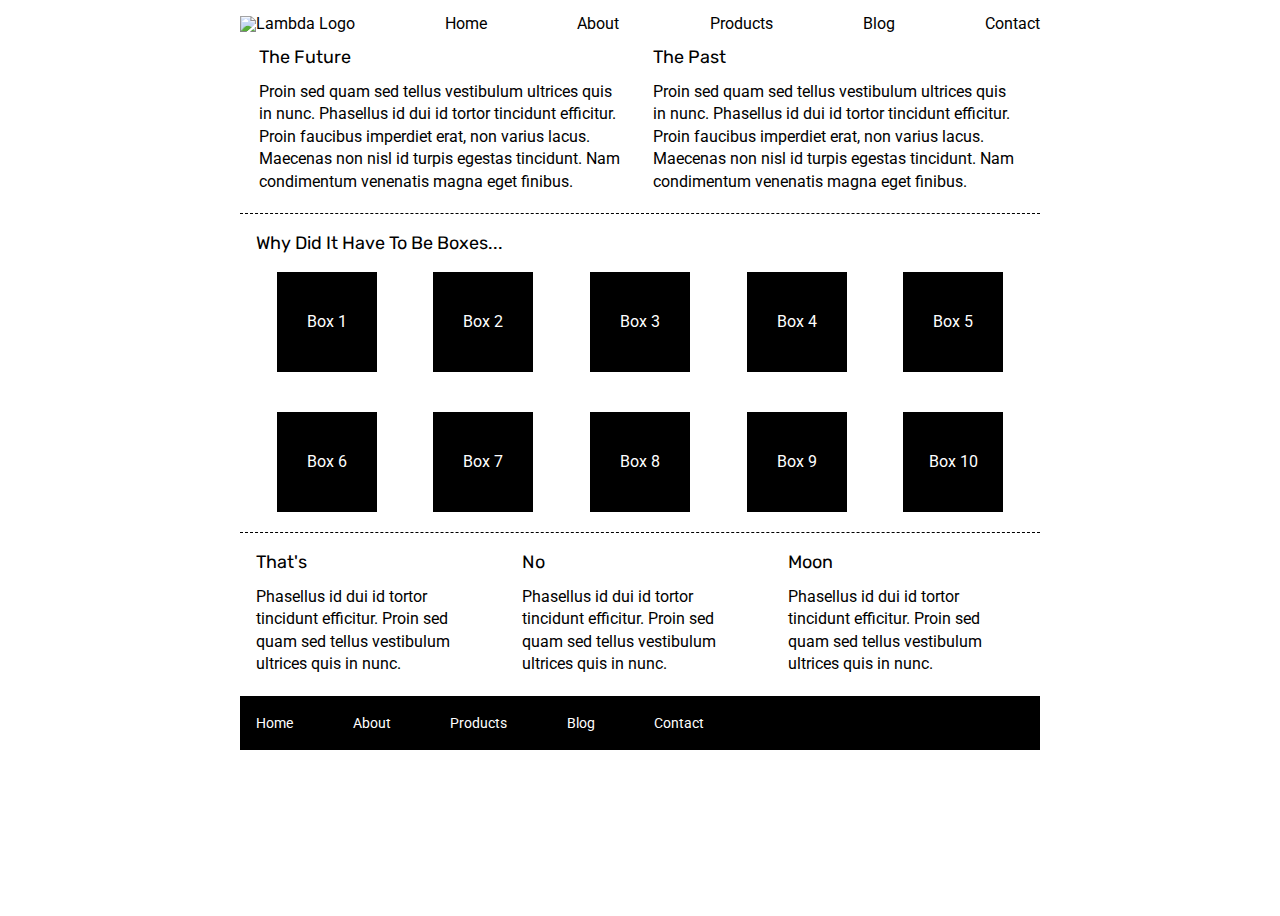
==== index.html @ 313d9896 "navbar added" ====
<!DOCTYPE html>

<html lang="en">
  <head>
    <meta charset="utf-8" />

    <title>Sprint Challenge - Home</title>

    <link
      href="https://fonts.googleapis.com/css?family=Roboto|Rubik"
      rel="stylesheet"
    />
    <link rel="stylesheet" href="css/index.css" />
  </head>

  <body>
    <div class="container">
      <!-- nav bar -->
      <nav>
        <ul class="navbar">
          <li>
            <img src="img/lambda-black.png" alt="Lambda Logo" class="logo1"
          </li>
          <li><a href="#home">Home</a></li>
          <li><a href="about.html">About</a></li>
          <li><a href="#product">Products</a></li>
          <li><a href="#blog">Blog</a></li>
          <li><a href="#contact">Contact</a></li>
        </ul>
      </nav>
      <!-- end of nav bar -->
      <section class="top-content">
        <div class="text-container">
          <h2>The Future</h2>
          <p>
            Proin sed quam sed tellus vestibulum ultrices quis in nunc.
            Phasellus id dui id tortor tincidunt efficitur. Proin faucibus
            imperdiet erat, non varius lacus. Maecenas non nisl id turpis
            egestas tincidunt. Nam condimentum venenatis magna eget finibus.
          </p>
        </div>
        <div class="text-container">
          <h2>The Past</h2>
          <p>
            Proin sed quam sed tellus vestibulum ultrices quis in nunc.
            Phasellus id dui id tortor tincidunt efficitur. Proin faucibus
            imperdiet erat, non varius lacus. Maecenas non nisl id turpis
            egestas tincidunt. Nam condimentum venenatis magna eget finibus.
          </p>
        </div>
      </section>

      <section class="middle-content">
        <h2>Why Did It Have To Be Boxes...</h2>

        <div class="boxes">
          <div class="box">Box 1</div>
          <div class="box">Box 2</div>
          <div class="box">Box 3</div>
          <div class="box">Box 4</div>
          <div class="box">Box 5</div>
          <div class="box">Box 6</div>
          <div class="box">Box 7</div>
          <div class="box">Box 8</div>
          <div class="box">Box 9</div>
          <div class="box">Box 10</div>
        </div>
      </section>

      <section class="bottom-content">
        <div class="text-container">
          <h2>That's</h2>
          <p>
            Phasellus id dui id tortor tincidunt efficitur. Proin sed quam sed
            tellus vestibulum ultrices quis in nunc.
          </p>
        </div>
        <div class="text-container">
          <h2>No</h2>
          <p>
            Phasellus id dui id tortor tincidunt efficitur. Proin sed quam sed
            tellus vestibulum ultrices quis in nunc.
          </p>
        </div>
        <div class="text-container">
          <h2>Moon</h2>
          <p>
            Phasellus id dui id tortor tincidunt efficitur. Proin sed quam sed
            tellus vestibulum ultrices quis in nunc.
          </p>
        </div>
      </section>

      <footer>
        <nav>
          <a href="#">Home</a>
          <a href="#">About</a>
          <a href="#">Products</a>
          <a href="#">Blog</a>
          <a href="#">Contact</a>
        </nav>
      </footer>
    </div>
    <!-- container -->
  </body>
</html>
---- css/index.css ----
/* http://meyerweb.com/eric/tools/css/reset/ 
   v2.0 | 20110126
   License: none (public domain)
*/

html,
body,
div,
span,
applet,
object,
iframe,
h1,
h2,
h3,
h4,
h5,
h6,
p,
blockquote,
pre,
a,
abbr,
acronym,
address,
big,
cite,
code,
del,
dfn,
em,
img,
ins,
kbd,
q,
s,
samp,
small,
strike,
strong,
sub,
sup,
tt,
var,
b,
u,
i,
center,
dl,
dt,
dd,
ol,
ul,
li,
fieldset,
form,
label,
legend,
table,
caption,
tbody,
tfoot,
thead,
tr,
th,
td,
article,
aside,
canvas,
details,
embed,
figure,
figcaption,
footer,
header,
hgroup,
menu,
nav,
output,
ruby,
section,
summary,
time,
mark,
audio,
video {
  margin: 0;
  padding: 0;
  border: 0;
  font-size: 100%;
  font: inherit;
  vertical-align: baseline;
}
/* HTML5 display-role reset for older browsers */
article,
aside,
details,
figcaption,
figure,
footer,
header,
hgroup,
menu,
nav,
section {
  display: block;
}
body {
  line-height: 1;
}
ol,
ul {
  list-style: none;
}
blockquote,
q {
  quotes: none;
}
blockquote:before,
blockquote:after,
q:before,
q:after {
  content: "";
  content: none;
}
table {
  border-collapse: collapse;
  border-spacing: 0;
}

* {
  box-sizing: border-box;
}

html,
body {
  height: 100%;
  font-family: "Roboto", sans-serif;
}

h1,
h2,
h3,
h4,
h5 {
  font-size: 18px;
  margin-bottom: 15px;
  font-family: "Rubik", sans-serif;
}

p {
  line-height: 1.4;
}

.container {
  width: 800px;
  margin: 0 auto;
}

.top-content {
  display: flex;
  flex-wrap: wrap;
  justify-content: space-evenly;
  margin-bottom: 20px;
  border-bottom: 1px dashed black;
}

.top-content .text-container {
  width: 48%;
  padding: 0 1%;
  padding-bottom: 20px;
}

.middle-content {
  margin-bottom: 20px;
  border-bottom: 1px dashed black;
}

.middle-content h2 {
  padding: 0 2%;
  margin-bottom: 0;
}

.middle-content .boxes {
  display: flex;
  flex-wrap: wrap;
  justify-content: space-evenly;
}

.middle-content .boxes .box {
  width: 12.5%;
  height: 100px;
  background: black;
  margin: 20px 2.5%;
  color: white;
  display: flex;
  align-items: center;
  justify-content: center;
}

.bottom-content {
  display: flex;
  margin: 0 2% 20px;
  justify-content: space-around;
}

.bottom-content .text-container {
  padding-right: 4%;
}

.bottom-content .text-container:last-child {
  padding-right: 0;
}

footer {
  width: 100%;
  background: black;
}

footer nav {
  width: 60%;
  display: flex;
  justify-content: space-between;
  align-items: center;
  padding: 20px 2%;
  font-size: 14px;
}

footer nav a {
  color: white;
  text-decoration: none;
}

/* navbar */
.navbar {
  display: flex;
  align-items: center;
  justify-content: space-between;
  flex-wrap: wrap;
  margin: 2% 0;
}

.navbar li a {
  text-decoration: none;
  color: black;
}

/* end of navbar */
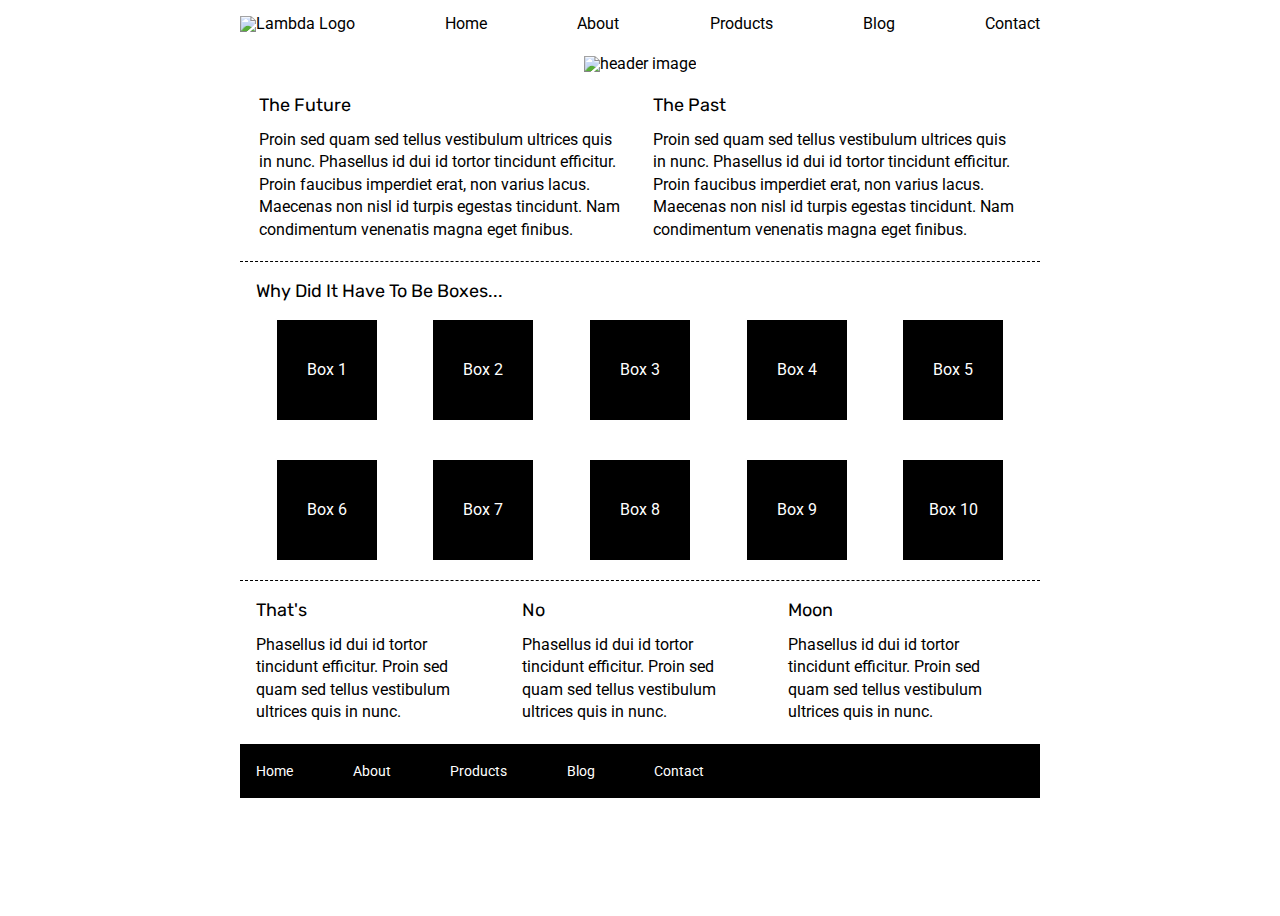
==== commit 40280fee: "banner image added" ====
--- a/index.html
+++ b/index.html
@@ -29,6 +29,12 @@
         </ul>
       </nav>
       <!-- end of nav bar -->
+
+      <!-- banner -->
+      <header id="banner">
+        <img src="img/jumbo.jpg" alt="header image" />
+      </header>
+      <!-- end of banner -->
       <section class="top-content">
         <div class="text-container">
           <h2>The Future</h2>
--- a/css/index.css
+++ b/css/index.css
@@ -246,3 +246,15 @@
 }
 
 /* end of navbar */
+/* banner */
+#banner {
+  background-repeat: no-repeat;
+  background-position: center;
+  background-size: cover;
+  background-attachment: fixed;
+  display: flex;
+  align-items: center;
+  justify-content: center;
+  margin: 3% 0;
+}
+/* end of banner */
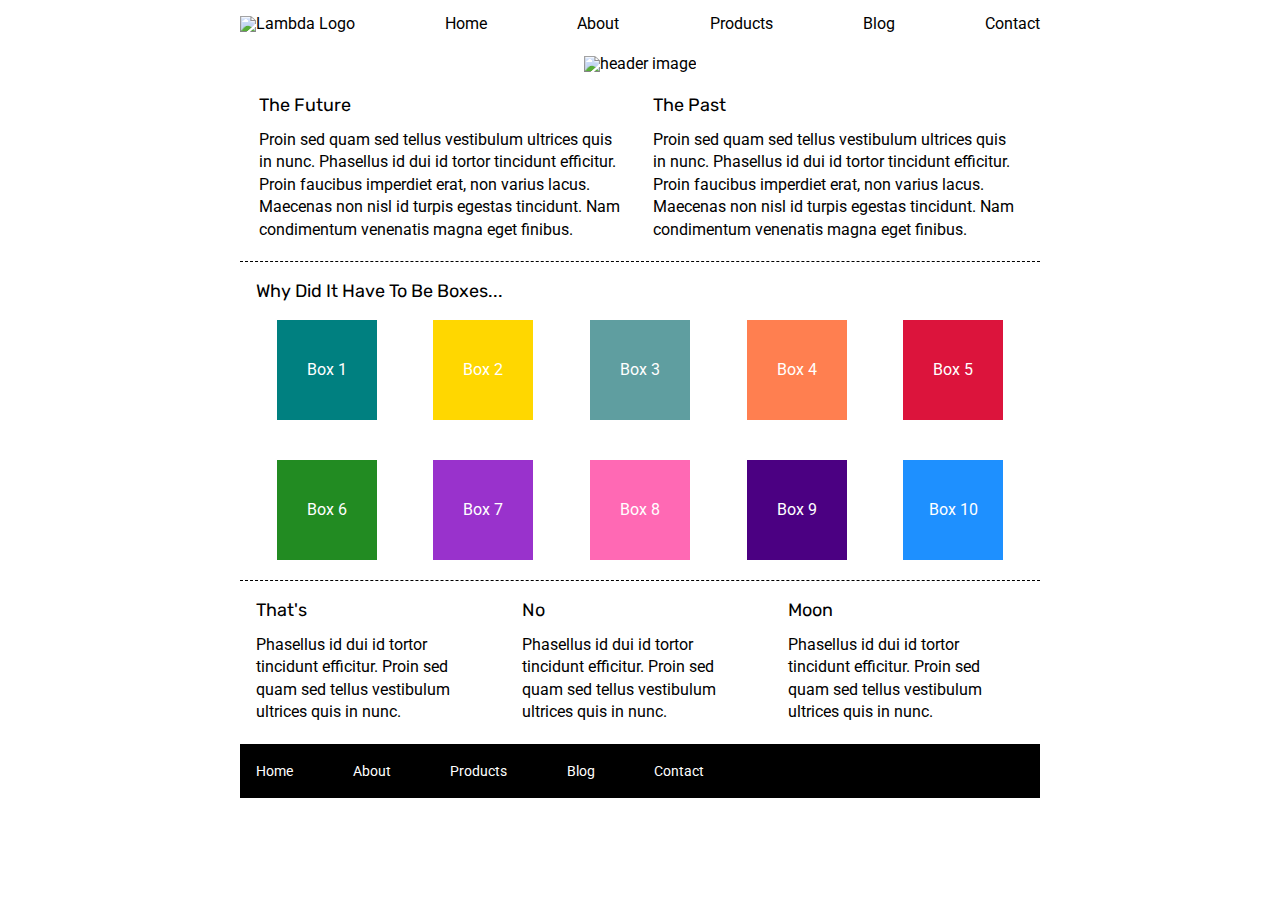
==== commit 0f508f41: "add color to boxes" ====
--- a/index.html
+++ b/index.html
@@ -59,7 +59,7 @@
       <section class="middle-content">
         <h2>Why Did It Have To Be Boxes...</h2>
 
-        <div class="boxes">
+        <!-- <div class="boxes">
           <div class="box">Box 1</div>
           <div class="box">Box 2</div>
           <div class="box">Box 3</div>
@@ -70,7 +70,19 @@
           <div class="box">Box 8</div>
           <div class="box">Box 9</div>
           <div class="box">Box 10</div>
-        </div>
+        </div> -->
+        <div class="boxes">
+            <div class="box1">Box 1</div>
+            <div class="box2">Box 2</div>
+            <div class="box3">Box 3</div>
+            <div class="box4">Box 4</div>
+            <div class="box5">Box 5</div>
+            <div class="box6">Box 6</div>
+            <div class="box7">Box 7</div>
+            <div class="box8">Box 8</div>
+            <div class="box9">Box 9</div>
+            <div class="box10">Box 10</div>
+
       </section>
 
       <section class="bottom-content">
--- a/css/index.css
+++ b/css/index.css
@@ -187,7 +187,7 @@
   justify-content: space-evenly;
 }
 
-.middle-content .boxes .box {
+/* .middle-content .boxes .box {
   width: 12.5%;
   height: 100px;
   background: black;
@@ -196,7 +196,7 @@
   display: flex;
   align-items: center;
   justify-content: center;
-}
+} */
 
 .bottom-content {
   display: flex;
@@ -258,3 +258,106 @@
   margin: 3% 0;
 }
 /* end of banner */
+/* boxes */
+.box1 {
+  background-color: teal;
+  width: 12.5%;
+  height: 100px;
+  margin: 20px 2.5%;
+  color: white;
+  display: flex;
+  align-items: center;
+  justify-content: center;
+}
+.box2 {
+  background-color: gold;
+  width: 12.5%;
+  height: 100px;
+  margin: 20px 2.5%;
+  color: white;
+  display: flex;
+  align-items: center;
+  justify-content: center;
+}
+.box3 {
+  background-color: cadetblue;
+  width: 12.5%;
+  height: 100px;
+  margin: 20px 2.5%;
+  color: white;
+  display: flex;
+  align-items: center;
+  justify-content: center;
+}
+.box4 {
+  background-color: coral;
+  width: 12.5%;
+  height: 100px;
+  margin: 20px 2.5%;
+  color: white;
+  display: flex;
+  align-items: center;
+  justify-content: center;
+}
+.box5 {
+  background-color: crimson;
+  width: 12.5%;
+  height: 100px;
+  margin: 20px 2.5%;
+  color: white;
+  display: flex;
+  align-items: center;
+  justify-content: center;
+}
+.box6 {
+  background-color: forestgreen;
+  width: 12.5%;
+  height: 100px;
+  margin: 20px 2.5%;
+  color: white;
+  display: flex;
+  align-items: center;
+  justify-content: center;
+}
+.box7 {
+  background-color: darkorchid;
+  width: 12.5%;
+  height: 100px;
+  margin: 20px 2.5%;
+  color: white;
+  display: flex;
+  align-items: center;
+  justify-content: center;
+}
+.box8 {
+  background-color: hotpink;
+  width: 12.5%;
+  height: 100px;
+  margin: 20px 2.5%;
+  color: white;
+  display: flex;
+  align-items: center;
+  justify-content: center;
+}
+.box9 {
+  background-color: indigo;
+  width: 12.5%;
+  height: 100px;
+  margin: 20px 2.5%;
+  color: white;
+  display: flex;
+  align-items: center;
+  justify-content: center;
+}
+.box10 {
+  background-color: dodgerblue;
+  width: 12.5%;
+  height: 100px;
+  margin: 20px 2.5%;
+  color: white;
+  display: flex;
+  align-items: center;
+  justify-content: center;
+}
+
+/* boxes */
